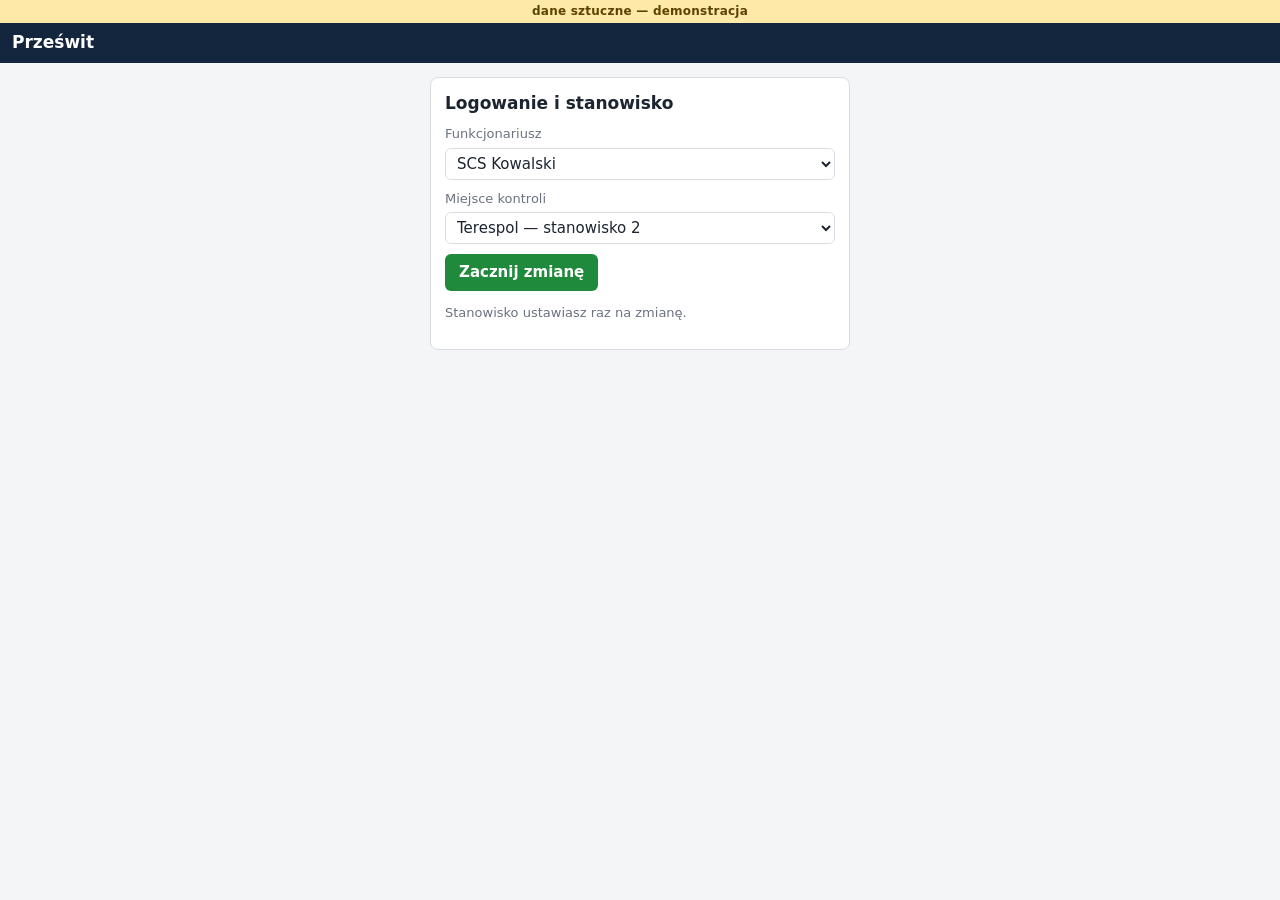
==== makieta/r3/index.html @ eee1d024 "Programista: makieta R3 (zadanie 34: P73 A, P74 A, P76 A, P77 A, P79 B, brak 7) Co-Authored-By: Clau" ====
<!doctype html><html lang="pl"><head><meta charset="utf-8"><meta name="viewport" content="width=device-width,initial-scale=1">
<title>Prześwit</title>
<link rel="stylesheet" href="../warianty/wspolne/styl.css">
<style>
.sztuczne{background:#ffe9a8;color:#5a4300;font-size:12px;font-weight:700;text-align:center;padding:3px 8px;letter-spacing:.02em}
.ekr{display:none}.ekr.on{display:block}
.karta{max-width:900px;margin:14px auto;background:var(--karta);border:1px solid var(--linia);border-radius:8px;padding:14px}
.karta h2{font-size:17px;margin:0 0 10px}
.pole{display:flex;flex-direction:column;gap:4px;margin-bottom:10px;font-size:13px;color:var(--szary)}
.pole select{font-size:15px;color:var(--tekst)}
table{border-collapse:collapse;width:100%}td,th{border-bottom:1px solid var(--linia);padding:6px;text-align:left;font-size:14px;vertical-align:middle}
th{font-size:12px;color:var(--szary);font-weight:600}
tr.klik{cursor:pointer}tr.klik:hover{background:#f0f5fb}tr.zablok{opacity:.75}
td img.mini{width:150px;border-radius:3px;display:block;background:#000;min-height:20px}
.stan.czeka{background:#eceff3;color:#555}.stan.liczy{background:#fff3d6;color:#8a5a00}.stan.rozstrz{background:#e3ebf7;color:#14407a}
.postep{height:8px;background:#e5e8ec;border-radius:4px;overflow:hidden;margin:6px 0 12px}.postep div{height:100%;background:var(--akc);width:0;transition:width .3s}
.dwa{display:grid;grid-template-columns:1fr 1fr;gap:6px;padding:6px;background:#222}
.dwa h3{margin:0 0 4px;font-size:13px;color:#ddd;font-weight:600;display:flex;gap:8px;align-items:center;flex-wrap:wrap}
.okno{overflow:auto;background:#000;border-radius:4px;aspect-ratio:4/1}.okno .obraz{transition:none}
.kafle{display:flex;gap:8px;overflow-x:auto;padding:8px 12px;background:var(--karta);border-top:1px solid var(--linia);align-items:stretch}
.kaf{flex:0 0 auto;width:190px;border:2px solid var(--linia);border-radius:6px;padding:4px;cursor:pointer;background:#fff}
.kaf.wyb{border-color:var(--akc)}.kaf .para{display:grid;grid-template-columns:1fr 1fr;gap:3px}.kaf .lupa{height:64px}
.kaf .opis{font-size:12px;margin-top:3px;display:flex;gap:6px;flex-wrap:wrap}.kaf .podp{font-size:11px;padding:2px 5px;margin-top:3px}
.kaf .podp.uwaga{background:#fff3d6;border-left-color:#e08a00}
.wiecej{display:block;margin:0 12px 6px;padding:8px 14px;text-align:center;border:2px dashed var(--akc);border-radius:6px;background:#eef4fb;color:var(--akc);font-weight:700;cursor:pointer}
.st{font-size:11px;padding:0 6px;border-radius:8px;background:#eceff3}.st.zatwierdzone{background:#e3f3e6;color:#1d6b2c}.st.odrzucone{background:#fde8e6;color:#a2241a}
.brakwsk{padding:14px;background:var(--karta);font-weight:600}
.napis-bw{background:#fde8e6;color:#a2241a;font-weight:700;padding:8px 12px}
.przyklad{background:#fff3d6;color:#8a5a00;font-weight:700;padding:6px 12px}
.wzorce{display:grid;grid-template-columns:repeat(3,1fr);gap:8px}.wzorce figure{margin:0}.wzorce img{width:100%;border-radius:3px;background:#000;min-height:20px}.wzorce figcaption{font-size:12px;color:var(--szary)}
.ostrz{background:#fde8e6;color:#a2241a;padding:8px 10px;border-radius:6px;margin:10px 0;font-weight:600}
.blad{background:#fde8e6;color:#a2241a;font-size:13px}
.rodz label{display:inline-flex;gap:4px;margin-right:14px;font-size:15px}
.alarm{outline:3px solid #e08a00}
@media (max-width:600px){td img.mini{width:64px}td,th{padding:4px;font-size:13px}#p-wiersze td:nth-child(2) .szary{word-break:break-all}.karta{overflow-x:auto}}
.nrinfo:empty{display:none}.nrinfo{background:#fde8e6;color:#a2241a;font-weight:600;font-size:13px;padding:3px 8px;border-radius:5px}
.ramka span{font-size:10px;line-height:13px;padding:0 3px;z-index:3}.ramka span.przyp{box-shadow:0 0 0 1px #fff}
.ramka.wyb.ciecie{outline:none}.wycinek{position:absolute;pointer-events:none;border:3px solid var(--s1);outline:2px dashed #fff;outline-offset:-6px;box-sizing:border-box;z-index:1}.wycinek.s2{border-color:var(--s2)}.wycinek.s3{border-color:var(--s3)}
.przyciski{display:flex;gap:8px;flex-wrap:wrap;align-items:center;margin-top:12px}
@media(max-width:700px){.dwa{grid-template-columns:1fr}.wzorce{grid-template-columns:1fr}td img.mini{width:90px}}
</style></head><body>
<div class="sztuczne">dane sztuczne — demonstracja</div>
<header><b>Prześwit</b><span class="wariant" id="kto"></span></header>

<!-- E1 Logowanie i stanowisko -->
<section class="ekr" id="E1"><div class="karta" style="max-width:420px"><h2>Logowanie i stanowisko</h2>
<label class="pole">Funkcjonariusz<select id="funk"><option>SCS Kowalski</option><option>SCS Nowak</option><option>ASCS Wiśniewska</option></select></label>
<label class="pole">Miejsce kontroli<select id="miejsce"><option>Terespol — stanowisko 2</option><option>Terespol — stanowisko 1</option><option>Koroszczyn — stanowisko 1</option></select></label>
<button class="btn ok" id="start">Zacznij zmianę</button>
<p class="szary">Stanowisko ustawiasz raz na zmianę.</p></div></section>

<!-- E2 Wybór partii -->
<section class="ekr" id="E2"><div class="karta"><h2>Wybór partii</h2>
<div class="przyciski" style="margin-top:0"><button class="btn jasny" id="wskaz">Wskaż obrazy .bmp</button>
<button class="btn jasny" id="pokazowa">Partia pokazowa (7 aut)</button></div>
<input type="file" id="plik" accept=".bmp,image/bmp" multiple style="display:none">
<input type="file" id="plik1" accept=".bmp,image/bmp" style="display:none">
<ul id="wybrane"></ul>
<button class="btn ok" id="policz" disabled>Policz partię</button>
<p class="szary">Obraz do ok. 50 MB (8192×2048) liczy się w kilka sekund (pomiar na danych sztucznych: śr. 1,7 s, maks. 2,1 s). Własny plik w makiecie dostaje wynik przykładowy.</p></div></section>

<!-- E3 Lista partii -->
<section class="ekr" id="E3"><div class="karta"><h2>Partia — <span id="p-ile"></span> <span class="stan" id="p-stan"></span></h2>
<div class="postep"><div id="p-pasek"></div></div>
<table><thead><tr><th>Obraz</th><th>Auto</th><th>Rodzaj</th><th>Stan</th><th>Miejsca</th></tr></thead><tbody id="p-wiersze"></tbody></table>
<p class="szary" id="p-info"></p>
<div class="przyciski"><button class="btn jasny" id="dodaj">Dodaj jeden obraz</button>
<button class="btn ok" id="doraportu" disabled>Raport partii</button>
<button class="btn ok" id="nowa" style="display:none">Nowa partia</button></div></div></section>

<!-- E4 / E5 Auto -->
<section class="ekr" id="E4">
<div class="pasek"><button class="btn jasny" id="dolisty">‹ lista partii</button><b id="a-nazwa"></b><span class="szary" id="a-plik"></span>
<label>Przybliżenie <span class="przel"><button data-z="1" class="on">1×</button><button data-z="2">2×</button><button data-z="4">4×</button></span></label>
<label>Nr rej. <input class="nrrej" id="a-nr" placeholder="np. WGM 12345"><span class="nrinfo" id="a-nrinfo" role="alert"></span></label></div>
<div class="przyklad" id="a-przyklad" style="display:none"></div>
<div class="napis-bw" id="a-bw" style="display:none"></div>
<div class="dwa" id="a-dwa"><div><h3>BADANY <span id="a-ramki"></span></h3><div class="okno" id="ob"><div class="obraz" id="obB"><img id="imgB" alt="obraz badany"></div></div></div>
<div id="a-wz"><h3>WZORZEC: <span id="a-rodzaj"></span> <span class="przel" id="a-wzn"><button data-w="0" class="on">1</button><button data-w="1">2</button></span>
<button class="btn jasny" id="zmienrodz" style="padding:2px 8px">Zmień rodzaj</button></h3><div class="okno" id="ow"><div class="obraz" id="obW"><img id="imgW" alt="wzorzec"></div></div></div></div>
<div class="kafle" id="a-kafle"></div>
<div id="a-wiecej"></div>
<div class="decyzja" id="a-dec"></div>
<div id="a-ostrz"></div>
</section>

<!-- E6 Zmiana rodzaju -->
<section class="ekr" id="E6"><div class="karta"><h2>Zmień rodzaj — <span id="z-auto"></span></h2>
<div class="rodz" id="z-rodz"></div>
<div class="wzorce" style="margin-top:10px"><figure><img id="z-bad" alt="badany"><figcaption>badany</figcaption></figure><figure><img id="z-w0" alt="wzorzec 1"><figcaption id="z-c0"></figcaption></figure><figure><img id="z-w1" alt="wzorzec 2"><figcaption id="z-c1"></figcaption></figure></div>
<div class="ostrz">Decyzje w tym aucie zostaną skasowane, a analiza policzy się od nowa.</div>
<button class="btn ok" id="z-zast">Zastosuj</button> <button class="btn jasny" id="z-anuluj">Anuluj</button></div></section>

<!-- E7 Raport -->
<section class="ekr" id="E7"><div class="karta" style="max-width:1100px"><h2>Raport partii <span class="szary" id="r-id"></span></h2>
<p class="szary" id="r-naglowek"></p>
<div style="overflow-x:auto"><table><thead><tr><th>Auto</th><th>Nr rej.</th><th>Rodzaj programu</th><th>Rodzaj operatora</th><th>Miejsca</th><th>Decyzje</th><th>Kto</th><th>Miejsce kontroli</th><th>Data i godzina decyzji</th></tr></thead><tbody id="r-wiersze"></tbody></table></div>
<div id="r-ostrz"></div>
<div class="przyciski"><button class="btn ok" id="zapisz">Zapisz i zamknij partię</button> <button class="btn ok" id="r-nowa" style="display:none">Nowa partia</button> <button class="btn jasny" id="r-lista">‹ lista partii</button></div>
<p class="szary" id="r-info">Zapis: raport-partii.json i raport-partii.csv. W wersji pod linkiem pliki pobiera przeglądarka; bez internetu program działa po uruchomieniu lokalnym.</p></div></section>

<script src="dane.js"></script>
<script src="aplikacja.js"></script>
</body></html>
---- makieta/warianty/wspolne/styl.css ----
:root { --tlo:#f4f5f7; --karta:#fff; --tekst:#1c2430; --szary:#6b7380; --linia:#d9dde3; --akc:#0b5cad; --s3:#d22; --s2:#e08a00; --s1:#2a8f3c; }
* { box-sizing: border-box; }
body { margin:0; font:15px/1.4 system-ui, -apple-system, "Segoe UI", Roboto, sans-serif; background:var(--tlo); color:var(--tekst); }
header { display:flex; flex-wrap:wrap; gap:8px 14px; align-items:center; padding:8px 12px; background:#14263d; color:#fff; }
header b { font-size:17px; } header .wariant { opacity:.75; font-size:13px; }
header a { color:#9cc7ff; font-size:13px; }
.pasek { display:flex; flex-wrap:wrap; gap:8px 14px; align-items:center; padding:8px 12px; background:var(--karta); border-bottom:1px solid var(--linia); }
.pasek label { font-size:13px; color:var(--szary); display:flex; gap:6px; align-items:center; }
select, input, button { font:inherit; }
select, input { padding:5px 7px; border:1px solid var(--linia); border-radius:6px; background:#fff; }
.nrrej { width:130px; text-transform:uppercase; }
.stan { font-size:13px; padding:2px 8px; border-radius:10px; background:#e3f3e6; color:#1d6b2c; font-weight:600; }
.stan.brak { background:#fde8e6; color:#a2241a; }
.obraz { position:relative; width:100%; background:#000; line-height:0; }
.obraz img { width:100%; display:block; }
.ramka { position:absolute; border:2px solid var(--s1); background:transparent; padding:0; cursor:pointer; min-width:10px; min-height:10px; }
.ramka.s2 { border-color:var(--s2); } .ramka.s3 { border-color:var(--s3); }
.ramka.wyb { outline:3px solid #fff; outline-offset:1px; z-index:2; }
.ramka.zatwierdzone { border-style:solid; opacity:.55; } .ramka.odrzucone { border-style:dashed; opacity:.45; }
.ramka span { position:absolute; left:-2px; top:-17px; white-space:nowrap; font:600 11px/15px system-ui; color:#fff; background:inherit; padding:0 3px; border-radius:3px; }
.ramka.s1 span { background:var(--s1); } .ramka.s2 span { background:var(--s2); } .ramka.s3 span { background:var(--s3); }
.brakwz { position:absolute; inset:auto 8px 8px 8px; line-height:1.3; background:#fde8e6; color:#a2241a; font-weight:700; padding:8px 10px; border-radius:6px; text-align:center; }
.lupa { position:relative; width:100%; height:170px; background:#111 no-repeat; border:1px solid var(--linia); border-radius:6px; overflow:hidden; image-rendering:pixelated; }
.lupa-ramka { position:absolute; border:2px dashed #ffd400; pointer-events:none; }
.przel { display:inline-flex; border:1px solid var(--akc); border-radius:6px; overflow:hidden; }
.przel button { border:0; padding:5px 10px; background:#fff; color:var(--akc); cursor:pointer; }
.przel button.on { background:var(--akc); color:#fff; }
.btn { border:0; border-radius:6px; padding:8px 14px; cursor:pointer; font-weight:600; }
.btn.ok { background:#1f8a3b; color:#fff; } .btn.nie { background:#b3261e; color:#fff; } .btn:disabled { opacity:.4; cursor:default; }
.btn.jasny { background:#e8eef6; color:var(--akc); }
.decyzja { display:flex; flex-wrap:wrap; gap:8px; align-items:center; padding:10px 12px; background:var(--karta); border-top:1px solid var(--linia); }
.szary { color:var(--szary); font-size:13px; }
.podp { font-size:13px; color:#3b4a5e; background:#eef4fb; border-left:3px solid var(--akc); padding:4px 8px; border-radius:3px; }
.slowo { font-weight:700; } .slowo.s3 { color:var(--s3);} .slowo.s2 { color:var(--s2);} .slowo.s1 { color:var(--s1);}
.makieta { font-size:12px; color:var(--szary); padding:6px 12px; }
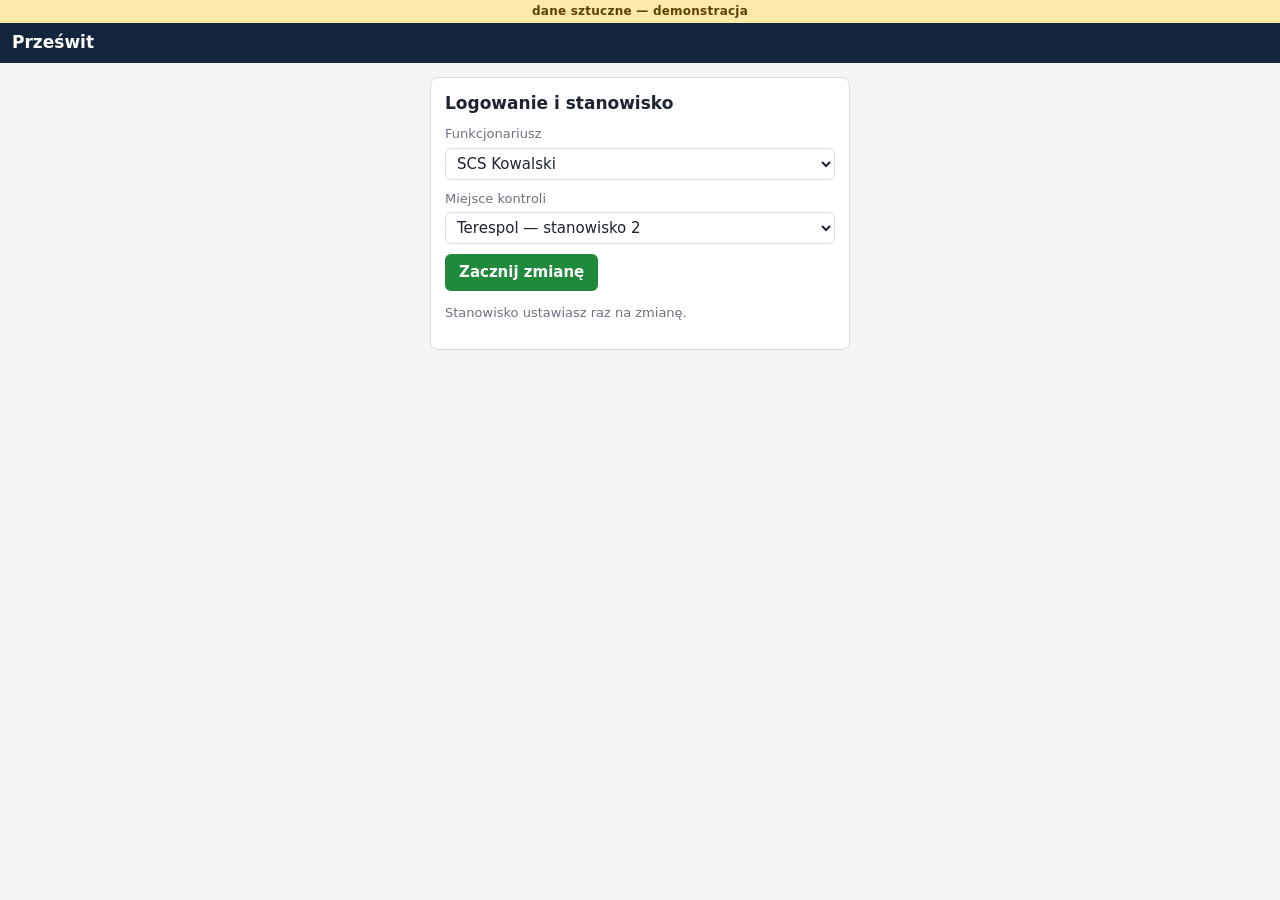
==== commit c81ba7b5: "makieta r3: P83 A, punkty 2–6 zgodności, P85 B (ramki z wyniku v3) Co-Authored-By: Claude Opus 5.5 <" ====
--- a/makieta/r3/index.html
+++ b/makieta/r3/index.html
@@ -35,7 +35,7 @@
 @media (max-width:600px){td img.mini{width:64px}td,th{padding:4px;font-size:13px}#p-wiersze td:nth-child(2) .szary{word-break:break-all}.karta{overflow-x:auto}}
 .nrinfo:empty{display:none}.nrinfo{background:#fde8e6;color:#a2241a;font-weight:600;font-size:13px;padding:3px 8px;border-radius:5px}
 .ramka span{font-size:10px;line-height:13px;padding:0 3px;z-index:3}.ramka span.przyp{box-shadow:0 0 0 1px #fff}
-.ramka.wyb.ciecie{outline:none}.wycinek{position:absolute;pointer-events:none;border:3px solid var(--s1);outline:2px dashed #fff;outline-offset:-6px;box-sizing:border-box;z-index:1}.wycinek.s2{border-color:var(--s2)}.wycinek.s3{border-color:var(--s3)}
+.ramka.wyb.ciecie{outline:none}.wycinek{position:absolute;pointer-events:none;border:3px solid var(--s1);outline:2px dashed #fff;outline-offset:-6px;box-sizing:border-box;z-index:1}.wycinek .wskaz{position:absolute;right:6px;top:6px;line-height:16px;font-weight:600;background:rgba(0,0,0,.72);color:#fff;font-size:12px;padding:2px 6px;border-radius:3px;white-space:nowrap}.wycinek.s2{border-color:var(--s2)}.wycinek.s3{border-color:var(--s3)}
 .przyciski{display:flex;gap:8px;flex-wrap:wrap;align-items:center;margin-top:12px}
 @media(max-width:700px){.dwa{grid-template-columns:1fr}.wzorce{grid-template-columns:1fr}td img.mini{width:90px}}
 </style></head><body>
@@ -57,7 +57,7 @@
 <input type="file" id="plik1" accept=".bmp,image/bmp" style="display:none">
 <ul id="wybrane"></ul>
 <button class="btn ok" id="policz" disabled>Policz partię</button>
-<p class="szary">Obraz do ok. 50 MB (8192×2048) liczy się w kilka sekund (pomiar na danych sztucznych: śr. 1,7 s, maks. 2,1 s). Własny plik w makiecie dostaje wynik przykładowy.</p></div></section>
+<p class="szary">Obraz do ok. 50 MB (8192×2048) liczy się w kilka sekund (pomiar na danych sztucznych: śr. 1,7 s, maks. 2,1 s). Własny plik — makieta: wynik przykładowy, nie z Twojego obrazu.</p></div></section>
 
 <!-- E3 Lista partii -->
 <section class="ekr" id="E3"><div class="karta"><h2>Partia — <span id="p-ile"></span> <span class="stan" id="p-stan"></span></h2>
@@ -97,8 +97,9 @@
 <div style="overflow-x:auto"><table><thead><tr><th>Auto</th><th>Nr rej.</th><th>Rodzaj programu</th><th>Rodzaj operatora</th><th>Miejsca</th><th>Decyzje</th><th>Kto</th><th>Miejsce kontroli</th><th>Data i godzina decyzji</th></tr></thead><tbody id="r-wiersze"></tbody></table></div>
 <div id="r-ostrz"></div>
 <div class="przyciski"><button class="btn ok" id="zapisz">Zapisz i zamknij partię</button> <button class="btn ok" id="r-nowa" style="display:none">Nowa partia</button> <button class="btn jasny" id="r-lista">‹ lista partii</button></div>
-<p class="szary" id="r-info">Zapis: raport-partii.json i raport-partii.csv. W wersji pod linkiem pliki pobiera przeglądarka; bez internetu program działa po uruchomieniu lokalnym.</p></div></section>
+<p class="szary" id="r-info">Zapis: raport-partii.json i raport-partii.csv. W wersji pod linkiem pliki pobiera przeglądarka; docelowo program działa też bez internetu, po uruchomieniu lokalnym.</p></div></section>
 
+<script src="../../mvp/widok-auta/widok.js"></script>   <!-- P81 A: wspólne teksty podpowiedzi z MVP -->
 <script src="dane.js"></script>
 <script src="aplikacja.js"></script>
 </body></html>
